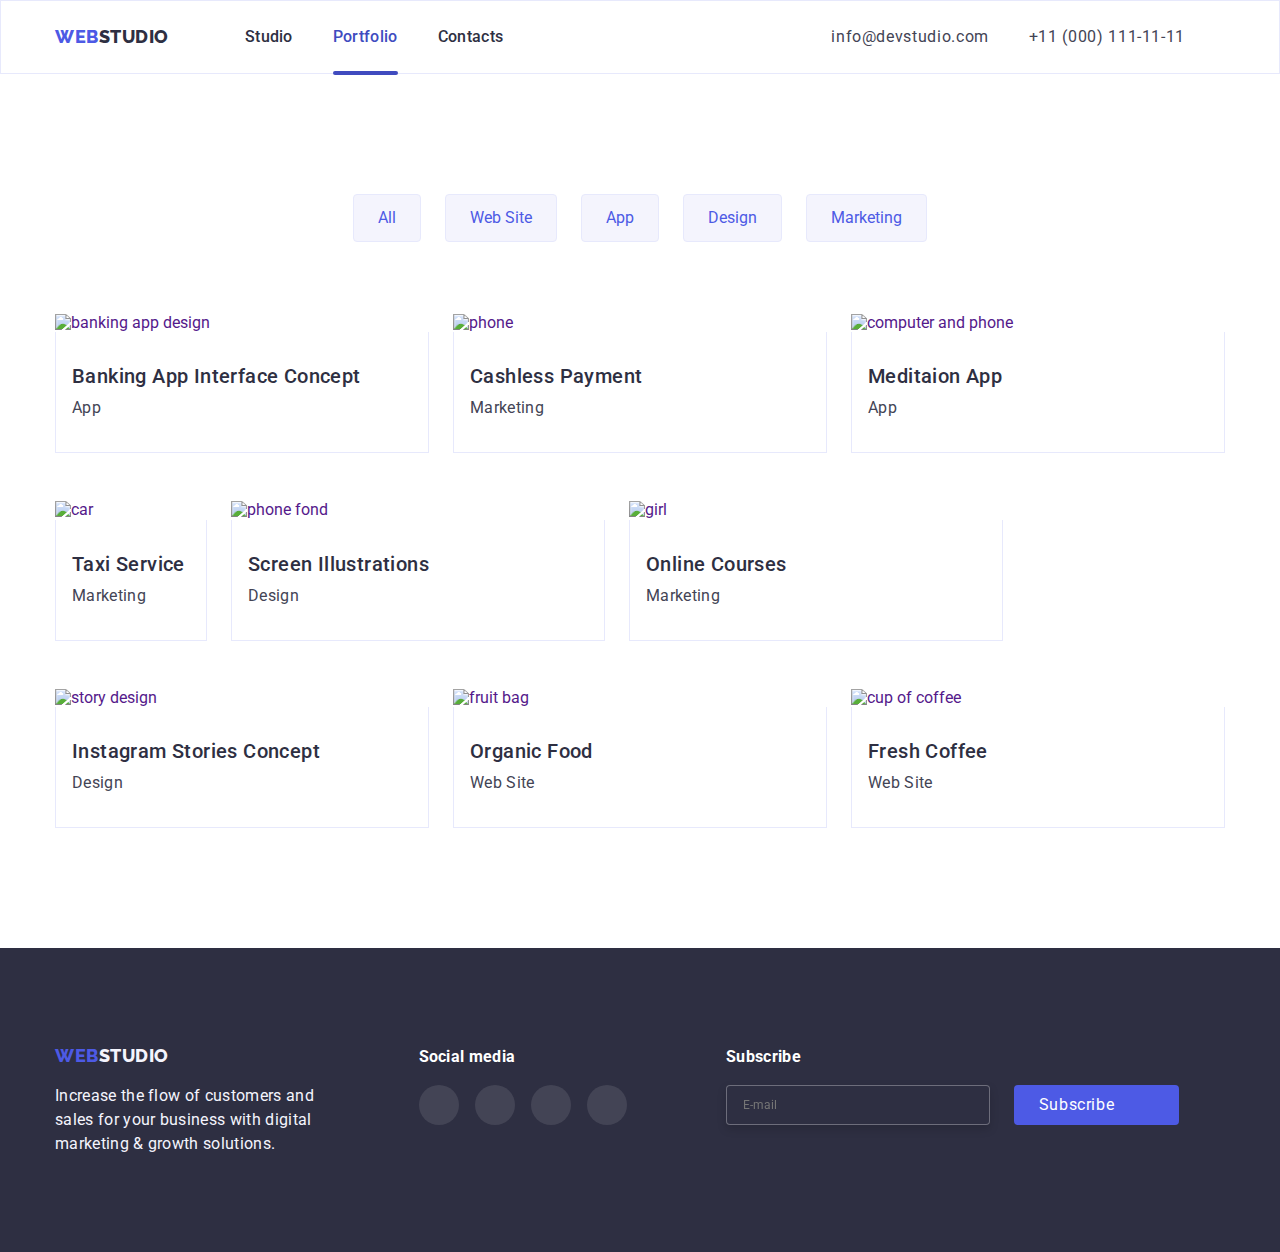
==== portfolio.html @ f3fa1f7b "Add desktop layout" ====
<!DOCTYPE html>
<html lang="en">
  <head>
    <meta charset="UTF-8" />
    <meta http-equiv="X-UA-Compatible" content="IE=edge" />
    <meta name="viewport" content="width=device-width, initial-scale=1.0" />
    <title>Document</title>
    <link rel="preconnect" href="https://fonts.googleapis.com" />
    <link rel="preconnect" href="https://fonts.gstatic.com" crossorigin />
    <link
      href="https://fonts.googleapis.com/css2?family=Raleway:wght@800&family=Roboto:wght@400;500;700;900&display=swap"
      rel="stylesheet"
    />
    <link
      rel="stylesheet"
      href="https://cdn.jsdelivr.net/npm/modern-normalize@1.1.0/modern-normalize.min.css"
    />
    <link rel="stylesheet" href="./css/styles.css" />
    <link rel="stylesheet" href="./css/mobile.css" />
    <link rel="stylesheet" href="./css/tablet.css" />
    <link rel="stylesheet" href="./css/desktop.css" />
  </head>

  <body>
    <!--Header-->
    <header class="header">
      <div class="container header-container">
        <nav class="nav">
          <a class="header-logo link" href="./index.html"
            ><span class="titlelogo">Web</span>Studio</a
          >
          <ul class="nav-list">
            <li class="nav-item">
              <a class="nav-link link" href="./index.html">Studio</a>
            </li>
            <li class="nav-item">
              <a class="nav-link link nav-link-portfolio" href="./"><span class="nav-link-text">Portfolio</span></a>
            </li>
            <li class="nav-item">
              <a class="nav-link link" href="">Contacts</a>
            </li>
          </ul>
        </nav>
        <address class="contacts">
          <ul class="contacts-list">
            <li class="contacts-item">
              <a class="mail link" href="mailto:info@devstudio.com"
                >info@devstudio.com</a
              >
            </li>
            <li class="contacts-item">
              <a class="phone-number link" href="tel:+110001111111"
                >+11 (000) 111-11-11
              </a>
            </li>
          </ul>
        </address>
      </div>
    </header>

    <main>
      <!-- Filters -->
      <section class="filters section">
        <div class="container">
          <h1 class="filters-title visually-hidden">Filters</h1>
          <ul class="filters-list">
            <li class="filters-item">
              <button class="filters-button" type="button">
                <span>All</span>
              </button>
            </li>
            <li class="filters-item">
              <button class="filters-button" type="button">
                <span>Web Site</span>
              </button>
            </li>
            <li class="filters-item">
              <button class="filters-button" type="button">
                <span>App</span>
              </button>
            </li>
            <li class="filters-item">
              <button class="filters-button" type="button">
                <span>Design</span>
              </button>
            </li>
            <li class="filters-item">
              <button class="filters-button" type="button">
                <span>Marketing</span>
              </button>
            </li>
          </ul>
          
          <ul class="project-list">
            <li class="project-item">
              <a class="project-link link" href="">
              <div class="project-list-img-wrapper"><img
                class="project-img"
                src="./images/portfolio/portfolioimg.jpg"
                alt="banking app design"
                width="360"
              />
              <p class="overlay">14 Stylish and User-Friendly App Design Concepts · Task Manager App · Calorie Tracker App · Exotic Fruit Ecommerce App · Cloud Storage App</p>
              </div>
              <div class="project-card">
                <h3 class="project-subject">Banking App Interface Concept</h3>
                <p class="project-text">App</p>
              </div></a>
            </li>
            <li class="project-item">
              <a class="project-link link" href="">
              <div class="project-list-img-wrapper"><img
                class="project-img"
                src="./images/portfolio/portfolioimg1.jpg"
                alt="phone"
                width="360"
              />
              <p class="overlay">14 Stylish and User-Friendly App Design Concepts · Task Manager App · Calorie Tracker App · Exotic Fruit Ecommerce App · Cloud Storage App</p>
              </div>
              <div class="project-card">
                <h3 class="project-subject">Cashless Payment</h3>
                <p class="project-text">Marketing</p>
              </div></a>
            </li>
            <li class="project-item">
              <a class="project-link link"  href="">
              <div class="project-list-img-wrapper"><img
                class="project-img"
                src="./images/portfolio/portfolioimg2.jpg"
                alt="computer and phone"
                width="360"
              />
              <p class="overlay">14 Stylish and User-Friendly App Design Concepts · Task Manager App · Calorie Tracker App · Exotic Fruit Ecommerce App · Cloud Storage App</p>
              </div>
              <div class="project-card"><h3 class="project-subject">Meditaion App</h3>
              <p class="project-text">App</p></div></a>
            </li>
            <li class="pro??ject-item">
              <a class="project-link link"  href="">
              <div class="project-list-img-wrapper"><img
                class="project-img"
                src="./images/portfolio/portfolioimg3.jpg"
                alt="car"
                width="360"
              />
              <p class="overlay">14 Stylish and User-Friendly App Design Concepts · Task Manager App · Calorie Tracker App · Exotic Fruit Ecommerce App · Cloud Storage App</p>
              </div>
              <div class="project-card"><h3 class="project-subject">Taxi Service</h3>
              <p class="project-text">Marketing</p></div></a>
            </li>
            <li class="project-item">
              <a class="project-link link"  href="">
              <div class="project-list-img-wrapper"><img
                class="project-img"
                src="./images/portfolio/portfolioimg4.jpg"
                alt="phone fond"
                width="360"
              />
              <p class="overlay">14 Stylish and User-Friendly App Design Concepts · Task Manager App · Calorie Tracker App · Exotic Fruit Ecommerce App · Cloud Storage App</p>
              </div>
              <div class="project-card"><h3 class="project-subject">Screen Illustrations</h3>
              <p class="project-text">Design</p></div></a>
            </li>
            <li class="project-item">
              <a class="project-link link"  href="">
              <div class="project-list-img-wrapper"><img
                class="project-img"
                src="./images/portfolio/portfolioimg5.jpg"
                alt="girl"
                width="360"
              />
              <p class="overlay">14 Stylish and User-Friendly App Design Concepts · Task Manager App · Calorie Tracker App · Exotic Fruit Ecommerce App · Cloud Storage App</p>
              </div>
              <div class="project-card"><h3 class="project-subject">Online Courses</h3>
              <p class="project-text">Marketing</p></div></a>
            </li>
            <li class="project-item">
              <a class="project-link link"  href="">
              <div class="project-list-img-wrapper"><img
                class="project-img"
                src="./images/portfolio/portfolioimg6.jpg"
                alt="story design"
                width="360"
              />
              <p class="overlay">14 Stylish and User-Friendly App Design Concepts · Task Manager App · Calorie Tracker App · Exotic Fruit Ecommerce App · Cloud Storage App</p>
              </div>
              <div class="project-card"><h3 class="project-subject">Instagram Stories Concept</h3>
              <p class="project-text">Design</p></div>
              </a>
            </li>
            <li class="project-item">
              <a class="project-link link"  href="">
              <div class="project-list-img-wrapper"><img
                src="./images/portfolio/portfolioimg7.jpg"
                alt="fruit bag"
                width="360"
              />
              <p class="overlay">14 Stylish and User-Friendly App Design Concepts · Task Manager App · Calorie Tracker App · Exotic Fruit Ecommerce App · Cloud Storage App</p>
              </div>
              <div class="project-card"><h3 class="project-subject">Organic Food</h3>
              <p class="project-text">Web Site</p></div>
              </a>
            </li>
            <li class="project-item">
              <a class="project-link link"  href="">
              <div class="project-list-img-wrapper"><img
                class="project-img"
                src="./images/portfolio/portfolioimg8.jpg"
                alt="cup of coffee"
                width="360"
              />
              <p class="overlay">14 Stylish and User-Friendly App Design Concepts · Task Manager App · Calorie Tracker App · Exotic Fruit Ecommerce App · Cloud Storage App</p>
              </div>
              <div class="project-card"><h3 class="project-subject">Fresh Coffee</h3>
              <p class="project-text">Web Site</p>
            </li></a></div>
          </ul>
        </div>
      </section>

    <!-- Footer -->
    <footer class="footer">
			<div class="footer-container container">
				<div class="ftr-logo-container">
				<a class="ftr-logo link" href="./index.html"
					><span class="footer-logo">Web</span>Studio</a
				>
				<p class="slogan">
					Increase the flow of customers and sales for your business with
					digital marketing & growth solutions.
				</p>
			</div>
			<div class="social-media-container">
        <h2 class="social-media-title">Social media</h2>
				<ul class="social-media-list list">
					<li class="social-media-item">
						<a href="" class="social-media-link">
							<svg class="social-media-icon" width="20" height="20">
								<use href="./images/sprite.svg#icon-instagram"></use>
							</svg>
						</a>
								</li>
					<li class="social-media-item">
						<a href="" class="social-media-link">
							<svg class="social-media-icon" width="20" height="20">
								<use href="./images/sprite.svg#icon-twitter"></use>
							</svg>
						</a>
					</li>
					<li class="social-media-item">
						<a href="" class="social-media-link">
							<svg class="social-media-icon" width="20" height="20">
								<use href="./images/sprite.svg#icon-facebook"></use>
							</svg>
						</a>
					</li>
					<li class="social-media-item">
						<a href="" class="social-media-link">
							<svg class="social-media-icon" width="20" height="20">
								<use href="./images/sprite.svg#icon-linkedin"></use>
							</svg>
						</a>
					</li>
				</ul>
				</div>
        <div class="subscribe-container">
          <h2 class="subscribe-title">Subscribe</h2>
          <form class="subscribe-label-wrapper">
            <label class="subscribe-field">
              <span class="subscribe-imput-wrapper">
                <input 
                type="email" 
                name="user-email" 
                class="subscribe-imput" 
                placeholder="E-mail" 
                required pattern="">
              </label>
            <button type="submit" class="subscribe-link">Subscribe
              <svg class="subscribe-icon" width="24" height="20">
                <use href="./images/sprite.svg#icon-send"></use>
              </svg>
            </button>
          </form>
        </div>
			</div>
		</footer>
  </body>
</html>
---- css/styles.css ----
h1,
h2,
h3,
p {
  margin-top: 0;
  margin-bottom: 0;
}

ul,
ol {
  list-style: none;
  margin-top: 0;
  margin-bottom: 0;
  padding-left: 0;
}

img {
  display: block;
  min-width: 100%;
  height: auto;
  width: 100%;
}

address {
  font-style: normal;
}

button {
  cursor: pointer;
}

.link {
  text-decoration: none;
}

body {
  font-family: "Roboto", sans-serif;
  color: var(--dark-color);
  background-color: var(--white-color);
  font-size: 16px;
}

.section {
  padding-top: 120px;
  padding-bottom: 120px;
}

:root {
  --accent-color: #e7e9fc;
  --dark-color: #2e2f42;
  --primary-color: #4d5ae5;
  --pressed-color: #404bbf;
  --text-color: #434455;
  --light-color: #f4f4fd;
  --white-color: #ffffff;
}

.container {
  width: 100%;
  margin-left: auto;
  margin-right: auto;
  padding-left: 15px;
  padding-right: 15px;
}

.visually-hidden {
  position: absolute;
  white-space: nowrap;
  width: 1px;
  height: 1px;
  overflow: hidden;
  border: 0;
  padding: 0;
  clip: rect(0 0 0 0);
  clip-path: inset(50%);
  margin: -1px;
}

/* STUDIO STYLES */

/* Header */
.header {
  padding-top: 24px;
  padding-bottom: 24px;
  border: 1px solid var(--accent-color);
  position: relative;
}

.header-container {
  display: flex;
  align-items: center;
}

.nav {
  display: flex;
  align-items: center;
}

.nav-list {
  display: none;
}

.contacts-list {
  display: none;
}

.header-logo {
  font-family: "Raleway", sans-serif;
  font-weight: 800;
  font-size: 18px;
  line-height: 1.3;
  display: flex;
  align-items: center;
  letter-spacing: 0.03em;
  text-transform: uppercase;
  color: var(--dark-color);
  margin-right: 76px;
}

.titlelogo {
  font-family: "Raleway", sans-serif;
  font-weight: 800;
  font-size: 18px;
  line-height: 1.3;
  display: flex;
  align-items: center;
  letter-spacing: 0.03em;
  text-transform: uppercase;
  color: var(--primary-color);
  background-color: var(--white-color);
}

/* Mobile menu */

.mob-menu {
  position: fixed;
  top: 0;
  z-index: 1;
  width: 100%;
  height: 100vh;
  background-color: var(--white-color);
  padding-top: 40px;
  padding-bottom: 40px;
}

.mob-menu.is-hidden {
  opacity: 0;
  visibility: hidden;
  pointer-events: none;
}

.mob-menu > .container {
  height: 100%;
  display: flex;
  flex-direction: column;
  justify-content: space-between;
  overflow-y: auto;
}

.mobile-menu-open {
  display: flex;
  padding: 0;
  border: transparent;
  background-color: var(--white-color);
  margin-left: auto;
  width: 32px;
  height: 22px;
}

.mobile-menu-open-icon {
  stroke: var(--dark-color);
  width: 32px;
  height: 22px;
}

.mobile-menu-close {
  position: absolute;
  top: 24px;
  right: 24px;
  width: 24px;
  height: 24px;
  border-radius: 50%;
  background-color: var(--accent-color);
  border: 1px solid rgba(0, 0, 0, 0.1);
  padding: 0;
  transition: background-color 250ms cubic-bezier(0.4, 0, 0.2, 1);
}

.mobile-menu-close-btn-icon {
  transition: fill 250ms cubic-bezier(0.4, 0, 0.2, 1);
}

.mob-menu-list-contacts {
  margin-bottom: 48px;
}

.mob-menu-item:not(:last-child) {
  margin-bottom: 40px;
}

.mob-menu-link {
  font-weight: 700;
  font-size: 36px;
  line-height: 1.11;
  letter-spacing: 0.02em;
  text-transform: capitalize;
  color: var(--dark-color);
  transition: background-color 250ms cubic-bezier(0.4, 0, 0.2, 1);
}

.mob-menu-link-contact {
  color: var(--primary-color);
}

.mob-menu-phone-number {
  font-weight: 600;
  font-size: 30px;
  line-height: 1.11;
  text-transform: capitalize;
  color: var(--primary-color);
}

.mob-menu-mail {
  font-weight: 500;
  font-size: 20px;
  line-height: 1.2;
  letter-spacing: 0.02em;
  color: var(--text-color);
}

.mob-menu-social-list {
  display: flex;
  gap: 46px;
  max-width: 328px;
}

.mob-menu-social-link {
  display: flex;
  width: 40px;
  height: 40px;
  justify-content: center;
  align-items: center;
  background-color: var(--primary-color);
  border-radius: 50%;
  transition: background-color 250ms cubic-bezier(0.4, 0, 0.2, 1);
}

.mob-menu-icon {
  fill: var(--light-color);
}

/* Hero */
.hero {
  background-color: var(--dark-color);
  padding-top: 112px;
  padding-bottom: 112px;
  text-align: center;
  background-image: linear-gradient(
      rgba(46, 47, 66, 0.7),
      rgba(46, 47, 66, 0.7)
    ),
    url(../images/hero/Hero\ mobile.jpg);
  background-repeat: no-repeat;
  background-size: cover;
  background-position: center;
  max-width: 100%;
  margin: 0 auto;
}

.hero-title {
  max-width: 319px;
  font-size: 36px;
  line-height: 1.1;
  letter-spacing: 0.02em;
  color: var(--white-color);
  margin-bottom: 72px;
  margin-left: auto;
  margin-right: auto;
  text-align: center;
  text-transform: capitalize;
}

.hero-button {
  padding: 16px 32px;
  letter-spacing: 0.04em;
  cursor: pointer;
  background-color: var(--primary-color);
  box-shadow: 0px 4px 4px rgba(0, 0, 0, 0.15);
  border-radius: 4px;
  color: var(--white-color);
  border: var(--pressed-color);
  transition: background-color 250ms cubic-bezier(0.4, 0, 0.2, 1),
    box-shadow 250ms cubic-bezier(0.4, 0, 0.2, 1);
}

.hero-button:hover,
.hero-button:focus {
  cursor: pointer;
  background-color: var(--pressed-color);
  box-shadow: 0px 4px 4px rgba(0, 0, 0, 0.15);
}

/* Feauture */

.feauture {
  background-color: var(--white-color);
  padding-bottom: 0;
}

.feauture-item {
  margin-bottom: 72px;
}

.feauture-link {
  display: none;
  align-items: center;
  justify-content: center;
  width: 264px;
  height: 112px;
  background: var(--light-color);
  border-radius: 4px;
  margin-bottom: 8px;
}

.feauture-title {
  min-width: 134px;
  min-height: 24px;
  font-weight: 700;
  font-size: 36px;
  line-height: 1.11;
  text-align: center;
  letter-spacing: 0.02em;
  margin-bottom: 8px;
  color: var(--dark-color);
}

.feauture-text {
  font-weight: 500;
  font-size: 16px;
  line-height: 1.5;
  letter-spacing: 0.02em;
  color: var(--text-color);
}

/* Doing */

.doing {
  display: none;
}

/* Team */
.team {
  background-color: var(--light-color);
  padding-top: 96px;
  padding-bottom: 128px;
}

.team-item {
  margin-bottom: 72px;
  margin-left: auto;
  margin-right: auto;
}

.section-title {
  color: var(--dark-color);
  font-weight: 700;
  font-size: 36px;
  line-height: 1.11;
  text-align: center;
  letter-spacing: 0.02em;
  text-transform: capitalize;
  margin-bottom: 72px;
}

.team-card {
  padding: 32px 16px;
  background-color: var(--white-color);
  box-shadow: 0px 1px 6px rgba(46, 47, 66, 0.08),
    0px 1px 1px rgba(46, 47, 66, 0.16), 0px 2px 1px rgba(46, 47, 66, 0.08);
  border-radius: 0px 0px 4px 4px;
  text-align: center;
}

.team-subject,
.project-subject {
  min-width: 134px;
  min-height: 24px;
  font-weight: 500;
  font-size: 20px;
  line-height: 1.2;
  letter-spacing: 0.02em;
  margin-bottom: 8px;
}

.team-text {
  line-height: 1.5;
  letter-spacing: 0.02em;
  color: var(--text-color);
  margin-bottom: 8px;
}

.social-list {
  display: flex;
  justify-content: center;
  gap: 24px;
}

.social-list-item {
  width: 40px;
  height: 40px;
}

.social-list-link {
  display: flex;
  justify-content: center;
  align-items: center;
  width: 40px;
  height: 40px;
  border-radius: 50%;
  background-color: var(--primary-color);
  transition: background-color 250ms cubic-bezier(0.4, 0, 0.2, 1);
}

.social-list-link:hover,
.social-list-link:focus {
  background-color: var(--pressed-color);
}

.social-list-icon {
  fill: var(--white-color);
}

/* Customers */
.customers {
  padding-top: 96px;
  padding-bottom: 96px;
}

.customers-title {
  font-size: 36px;
  line-height: 1.11;
  text-align: center;
  letter-spacing: 0.02em;
  text-transform: capitalize;
  margin-bottom: 72px;
}

.customers-list {
  display: flex;
  flex-wrap: wrap;
  justify-content: center;
  row-gap: 72px;
  column-gap: 16px;
}

.customers-link {
  display: flex;
  align-items: center;
  justify-content: center;
  width: 190px;
  height: 88px;
  border: 1px solid #8e8f99;
  border-radius: 5px;
  fill: #8e8f99;
  transition: border-color 250ms cubic-bezier(0.4, 0, 0.2, 1),
    fill 250ms cubic-bezier(0.4, 0, 0.2, 1);
}

.customers-link:hover,
.customers-link:focus {
  border-color: var(--primary-color);
}

.customers-link:hover,
.customers-link:focus {
  fill: var(--primary-color);
}

/* Footer */
.footer {
  background-color: var(--dark-color);
  padding-top: 96px;
  padding-bottom: 96px;
}

.footer-container {
  display: flex;
  flex-direction: column;
  justify-content: center;
  align-items: center;
  flex-wrap: wrap;
}

.ftr-logo-container {
  margin-bottom: 72px;
}

.ftr-logo {
  display: flex;
  justify-content: center;
  font-family: "Raleway", sans-serif;
  font-weight: 800;
  font-size: 18px;
  line-height: 1.3;
  letter-spacing: 0.03em;
  text-transform: uppercase;
  color: var(--light-color);
}

.footer-logo {
  color: var(--primary-color);
}

.slogan {
  width: 264px;
  line-height: 24px;
  letter-spacing: 0.02em;
  color: var(--acent-color);
  color: var(--light-color);
  margin-top: 16px;
}

.social-media-container {
  margin-bottom: 72px;
}

.social-media-title,
.subscribe-title {
  text-align: center;
  font-size: 16px;
  line-height: 24px;
  letter-spacing: 0.02em;
  color: var(--white-color);
  margin-bottom: 16px;
}

.social-media-list {
  display: flex;
  justify-content: center;
  gap: 16px;
}

.social-media-link {
  display: flex;
  justify-content: center;
  align-items: center;
  width: 40px;
  height: 40px;
  border-radius: 50%;
  background-color: rgba(255, 255, 255, 0.1);
  transition: background-color 250ms cubic-bezier(0.4, 0, 0.2, 1);
}

.social-media-icon {
  fill: var(--white-color);
}

.social-media-link:hover,
.social-media-link:focus {
  background-color: #31d0aa;
}

.social-media-list-icon {
  fill: var(--white-color);
}

.subscribe-imput-wrapper {
  max-width: 100%;
}

.subscribe-imput {
  display: flex;
  max-width: 396px;
  margin-right: auto;
  margin-left: auto;
  height: 40px;
  border: 1px solid rgba(255, 255, 255, 0.3);
  filter: drop-shadow(0px 4px 4px rgba(0, 0, 0, 0.15));
  border-radius: 4px;
  background-color: var(--dark-color);
  transition: border-color 250ms, cubic-bezier(0.4, 0, 0.2, 1);
  margin-right: 24px;
  outline: none;
  padding-top: 8px;
  padding-bottom: 8px;
  padding-left: 16px;
  font-size: 12px;
  color: var(--white-color);
}

.subscribe-link {
  display: flex;
  margin-right: auto;
  margin-left: auto;
  flex-direction: row;
  align-items: center;
  justify-content: center;
  text-align: center;
  min-width: 165px;
  height: 40px;
  letter-spacing: 0.04em;
  cursor: pointer;
  background-color: var(--primary-color);
  border-radius: 4px;
  color: var(--white-color);
  border: var(--pressed-color);
  transition: background-color 250ms cubic-bezier(0.4, 0, 0.2, 1),
    box-shadow 250ms cubic-bezier(0.4, 0, 0.2, 1);
  padding: 8px 24px;
  gap: 16px;
  margin-top: 16px;
}

.subscribe-link:hover,
.subscribe-link:focus {
  cursor: pointer;
  background-color: var(--pressed-color);
  box-shadow: 0px 4px 4px rgba(0, 0, 0, 0.15);
}

/* Filters */

.filters-list {
  display: flex;
  justify-content: center;
  flex-wrap: wrap;
  gap: 24px;
  margin-bottom: 72px;
}

.filters-button {
  padding: 12px 24px;
  height: 48px;
  background: var(--light-color);
  color: var(--primary-color);
  border: 1px solid var(--accent-color);
  border-radius: 4px;
  flex: none;
  order: 1;
  flex-grow: 0;
  transition: background-color 250ms cubic-bezier(0.4, 0, 0.2, 1),
    color 250ms cubic-bezier(0.4, 0, 0.2, 1),
    box-shadow 250ms cubic-bezier(0.4, 0, 0.2, 1);
}

.filters-button:hover,
.filters-button:focus {
  background-color: var(--pressed-color);
  color: #ffffff;
  box-shadow: 0px 3px 1px rgba(0, 0, 0, 0.1), 0px 2px 1px rgba(0, 0, 0, 0.08),
    0px 2px 2px rgba(0, 0, 0, 0.12);
}

.fiters-item {
  width: 116px;
  height: 48px;
  background: var(--light-color);
  border: 1px solid var(--accent-color);
  border-radius: 4px;
  display: flex;
  align-items: center;
  text-align: center;
  letter-spacing: 0.04em;
  color: var(--primary-color);
  flex: none;
  order: 0;
  flex-grow: 0;
  transition: background-color 250ms cubic-bezier(0.4, 0, 0.2, 1),
    color 250ms cubic-bezier(0.4, 0, 0.2, 1),
    box-shadow 250ms cubic-bezier(0.4, 0, 0.2, 1);
}

.filters-item:hover,
.folters-item:focus {
  background-color: var(--pressed-color);
  color: var(--white-color);
  box-shadow: 0px 3px 1px rgba(0, 0, 0, 0.1), 0px 2px 1px rgba(0, 0, 0, 0.08),
    0px 2px 2px rgba(0, 0, 0, 0.12);
}

/* Project */

.project-text {
  line-height: 1.5;
  letter-spacing: 0.02em;
  color: var(--text-color);
}

.project-list {
  display: flex;
  flex-wrap: wrap;
  column-gap: 24px;
  row-gap: 48px;
}

.project-item {
  flex-basis: calc((100% - 48px) / 3);
}

.project-link {
  display: block;
}

.project-subject {
  line-height: 1.2;
  letter-spacing: 0.02em;
  color: var(--dark-color);
  margin-bottom: 8px;
}

.project-text {
  line-height: 1.5;
  letter-spacing: 0.02em;
  color: var(--text-color);
}

.project-card {
  padding-top: 32px;
  padding-bottom: 32px;
  padding-left: 16px;
  border: 1px solid var(--accent-color);
  border-top: none;
}

.project-link:hover,
.project-link:focus {
  box-shadow: 0px 1px 6px rgba(46, 47, 66, 0.08);
}

.project-list-img-wrapper {
  position: relative;
  overflow: hidden;
}

.overlay {
  position: absolute;
  font-size: 16px;
  line-height: 24px;
  color: var(--light-color);
  width: 100%;
  height: 100%;
  transform: translateY(100%);
  transition: transform 250ms cubic-bezier(0.4, 0, 0.2, 1);
  top: 0;
  left: 0;
  padding-top: 40px;
  padding-bottom: 164px;
  padding-left: 32px;
  padding-right: 32px;
  background-color: var(--primary-color);
}

.project-link:hover .overlay,
.project-link:focus .overlay {
  transform: translate(0, 0);
}

/* Modal Window */

.backdrop {
  position: fixed;
  z-index: 100;
  top: 0;
  left: 0;
  width: 100%;
  height: 100%;
  background-color: rgba(46, 47, 66, 0.4);
  transition: opacity 250ms cubic-bezier(0.4, 0, 0.2, 1),
    visibility 250ms cubic-bezier(0.4, 0, 0.2, 1);
}

.backdrop.is-hidden {
  opacity: 0;
  visibility: hidden;
  pointer-events: none;
}

.modal {
  position: absolute;
  top: 50%;
  left: 50%;
  transform: translate(-50%, -50%);
  max-width: 392px;
  min-height: 586px;
  background-color: #fcfcfc;
  box-shadow: 0px 1px 1px rgba(0, 0, 0, 0.14), 0px 1px 3px rgba(0, 0, 0, 0.12),
    0px 2px 1px rgba(0, 0, 0, 0.2);
  border-radius: 4px;
  padding: 72px 24px 24px;
}

.modal > .container {
  height: 100%;
  display: flex;
  flex-direction: column;
  justify-content: space-between;
  overflow-y: auto;
}

.modal-clas-btn {
  position: absolute;
  top: 24px;
  right: 24px;
  width: 24px;
  height: 24px;
  border-radius: 50%;
  background-color: var(--accent-color);
  border: 1px solid rgba(0, 0, 0, 0.1);
  padding: 0;
  transition: background-color 250ms cubic-bezier(0.4, 0, 0.2, 1);
}

.modal-close-btn-icon {
  transition: fill 250ms cubic-bezier(0.4, 0, 0.2, 1);
}

.modal-clas-btn:hover,
.modal-clas-btn:focus {
  background-color: var(--pressed-color);
}

.modal-clas-btn:hover .modal-close-btn-icon,
.modal-clas-btn:focus .modal-close-btn-icon {
  fill: var(--white-color);
}

/* Modal form */

.modal-text {
  font-weight: 500;
  font-size: 16px;
  line-height: 24px;
  text-align: center;
  letter-spacing: 0.02em;
  color: #2e2f42;
  margin-bottom: 17px;
}

.modal-form {
  display: flex;
  flex-direction: column;
}

.modal-form-field {
  margin-bottom: 8px;
}

.modal-form-field-comment {
  margin-bottom: 16px;
}

.modal-form-imput-wrapper {
  display: block;
  position: relative;
}

.modal-form-imput {
  width: 100%;
  height: 40px;
  border: 1px solid rgba(33, 33, 33, 0.2);
  border-radius: 4px;
  padding-left: 38px;
  transition: border-color 250ms, cubic-bezier(0.4, 0, 0.2, 1);
}

.modal-form-imput:focus {
  outline: none;
  border-color: var(--primary-color);
}

.modal-form-imput:focus + .modal-form-imput-icon {
  fill: var(--primary-color);
}

.modal-form-imput-icon {
  display: block;
  color: var(--dark-color);
  position: absolute;
  top: 50%;
  left: 16px;
  transform: translate(0, -50%);
  transition: fill 250ms, cubic-bezier(0.4, 0, 0.2, 1);
}

.modal-form-massage {
  display: block;
  resize: none;
  width: 100%;
  height: 120px;
  border: 1px solid rgba(33, 33, 33, 0.2);
  border-radius: 4px;
  padding: 18px 16px 8px 16px;
  transition: border-color 250ms, cubic-bezier(0.4, 0, 0.2, 1);
}

.modal-form-massage::placeholder {
  color: rgba(117, 117, 117, 0.5);
  font-size: 12px;
}

.modal-form-massage:focus {
  outline: none;
  border-color: var(--primary-color);
}

.modal-form-imput-desc {
  display: block;
  font-weight: 400;
  font-size: 12px;
  line-height: 16px;
  letter-spacing: 0.04em;
  color: #8e8f99;
  margin-top: 4px;
}

.modal-form-icon-wrapper {
  display: flex;
  align-items: center;
  justify-content: center;
}

.modal-form-check:checked + .modal-form-check-desc span {
  background-color: var(--pressed-color);
  background-position: center;
  background-repeat: no-repeat;
  border: none;
}

.modal-form-focus:checked + .modal-form-check-desc span {
  outline: 1px solid #4d5ae5;
}

.modal-form-check-desc {
  display: flex;
  align-items: center;
  font-weight: 400;
  font-size: 12px;
  line-height: 16px;
  letter-spacing: 0.04em;
  color: #757575;
  margin-bottom: 24px;
}

.modal-form-check-desc span {
  display: flex;
  content: "";
  width: 16px;
  height: 16px;
  border: 1.25px solid #2e2f42;
  border-radius: 2px;
  cursor: pointer;
  margin-right: 8px;
  fill: var(--primary-color);
}

.privat-policy-link {
  color: var(--primary-color);
}

.modal-form-submit {
  align-self: center;
  min-width: 169px;
  padding: 16px 32px;
  letter-spacing: 0.04em;
  cursor: pointer;
  background-color: var(--primary-color);
  box-shadow: 0px 4px 4px rgba(0, 0, 0, 0.15);
  border-radius: 4px;
  color: var(--white-color);
  border: var(--pressed-color);
  transition: background-color 250ms cubic-bezier(0.4, 0, 0.2, 1),
    box-shadow 250ms cubic-bezier(0.4, 0, 0.2, 1);
}

.modal-form-submit:hover,
.modal-form-submit:focus {
  cursor: pointer;
  background-color: var(--pressed-color);
  box-shadow: 0px 4px 4px rgba(0, 0, 0, 0.15);
}
---- css/tablet.css ----
@media screen and (max-width: 767px) {
  .subscribe-imput {
    width: 100%;
  }
}

@media screen and (min-width: 768px) {
  .container {
    max-width: 768px;
    margin-left: auto;
    margin-right: auto;
    padding-left: 15px;
    padding-right: 15px;
  }

  .container.container-mini {
    max-width: 582px;
  }

  /* Header */

  .nav {
    display: flex;
    align-items: center;
  }

  .nav-list {
    display: flex;
    align-items: center;
    gap: 40px;
  }

  .nav-link {
    position: relative;
    font-weight: 500;
    font-size: 16px;
    letter-spacing: 0.02em;
    line-height: 1.5;
    letter-spacing: 0.02em;
    color: var(--dark-color);
    transition: color 250ms cubic-bezier(0.4, 0, 0.2, 1);
  }

  .nav-link:hover,
  .nav-link:focus {
    color: var(--pressed-color);
  }

  .nav-link-studio::after,
  .nav-link-portfolio::after {
    content: "";
    width: 100%;
    height: 4px;
    border-radius: 2px;
    background-color: var(--pressed-color);
    color: var(--pressed-color);
    display: inline-block;
    position: absolute;
    bottom: 0;
    left: 0;
    top: 48px;
  }

  .contacts {
    font-style: normal;
    margin-left: auto;
  }

  .mail {
    line-height: 1.5;
    letter-spacing: 0.02em;
    color: var(--text-color);
    margin-right: 40px;
    transition: color 250ms cubic-bezier(0.4, 0, 0.2, 1);
  }

  .phone-number {
    line-height: 1.5;
    letter-spacing: 0.02em;
    color: var(--text-color);
    transition: color 250ms cubic-bezier(0.4, 0, 0.2, 1);
  }

  .mail:hover,
  .mail:focus {
    color: var(--pressed-color);
  }

  .phone-number:hover,
  .phone-number:focus {
    color: var(--pressed-color);
  }

  .nav-link-text {
    color: var(--pressed-color);
  }

  .contacts-list {
    display: flex;
    flex-direction: column-reverse;
    text-align: center;
  }

  .contacts-item {
    display: flex;
  }

  .mail,
  .phone-number {
    font-weight: 400;
    font-size: 12px;
    line-height: 1.3;
    letter-spacing: 0.04em;
  }

  /* Mobile menu */
  .mobile-menu-open {
    display: none;
  }

  /* Hero */

  .hero-title {
    min-width: 496px;
    font-weight: 700;
    font-size: 56px;
    margin-bottom: 40px;
    margin-left: auto;
    margin-right: auto;
  }

  /* Feauture */

  .feauture-link {
    display: none;
  }

  .feauture-list {
    display: flex;
    flex-wrap: wrap;
    row-gap: 72px;
    column-gap: 24px;
  }

  .feauture-item {
    display: flex;
    flex-wrap: wrap;
    flex-basis: calc((100% - 24px) / 2);
  }

  /* Doing */

  .doing {
    display: none;
  }

  /* Team */

  .team {
    padding-bottom: 104px;
  }

  .team-list {
    display: flex;
    flex-wrap: wrap;
    column-gap: 24px;
    justify-content: center;
  }

  .team-item {
    flex-basis: calc((100% - 24px) / 2);
  }

  /* Customers */

  /* Footer */

  .footer-container {
    flex-direction: row;
    column-gap: 24px;
    row-gap: 72px;
    align-items: baseline;
  }

  .ftr-logo-container {
    margin-bottom: 0;
  }

  .ftr-logo {
    justify-content: flex-start;
  }

  .social-media-container {
    margin-bottom: 0;
  }

  .social-media-title,
  .subscribe-title {
    text-align: left;
  }

  .subscribe-container {
    margin-right: 46px;
  }

  .subscribe-label-wrapper {
    display: flex;
  }

  .subscribe-imput {
    min-width: 264px;
  }

  .subscribe-link {
    margin: 0;
  }

  .subscribe-link {
    /* margin: 0; */
  }

  /* Modal Window */
  .modal {
    width: 408px;
    height: 586px;
  }
}
---- css/desktop.css ----
@media screen and (max-width: 1199px) {
}

@media screen and (min-width: 1200px) {
  .container {
    max-width: 1200px;
  }

  .container.container-mini {
    max-width: 1200px;
  }

  .section-title {
    font-size: 36px;
    line-height: 1.1;
    text-align: center;
    letter-spacing: 0.02em;
    text-transform: capitalize;
    margin-bottom: 72px;
  }

  /* Header */

  .header {
    padding-top: 24px;
    padding-bottom: 24px;
    border: 1px solid var(--accent-color);
  }

  .header-container {
    display: flex;
    align-items: center;
  }

  .contacts {
    font-style: normal;
    margin-left: auto;
  }

  .contacts-list {
    display: flex;
    align-items: center;
    flex-direction: row;
  }

  .mail,
  .phone-number {
    font-size: 16px;
    line-height: 1.5;
    letter-spacing: 0.04em;
    margin-right: 40px;
    transition: color 250ms cubic-bezier(0.4, 0, 0.2, 1);
  }

  .nav-link-studio::after,
  .nav-link-portfolio::after {
    content: "";
    width: 100%;
    height: 4px;
    border-radius: 2px;
    background-color: var(--pressed-color);
    color: var(--pressed-color);
    display: inline-block;
    position: absolute;
    bottom: 0;
    left: 0;
    top: 44px;
  }

  /* Mobile menu */
  .mobile-menu-open {
    display: none;
  }

  /* Hero */

  .hero {
    padding-top: 188px;
    padding-bottom: 188px;
    max-width: 1440px;
  }

  .hero-title {
    width: 499px;
    margin-bottom: 48px;
  }

  /* Feauture */

  .feauture {
    padding-bottom: 0;
  }

  .feauture-link {
    display: flex;
  }

  .feauture-list {
    display: flex;
    flex-wrap: nowrap;
    gap: 24px;
  }

  .feauture-title {
    min-width: 134px;
    min-height: 24px;
    font-weight: 500;
    font-size: 20px;
    line-height: 1.2;
  }

  /* Doing */

  .doing {
    display: flex;
    padding-bottom: 120px;
  }

  .doing-list {
    display: flex;
    gap: 24px;
  }

  .doing-item {
    flex-basis: calc((100% - 48px) / 3);
  }

  .section-title {
    font-size: 36px;
    line-height: 1.11;
    text-align: center;
    letter-spacing: 0.02em;
    text-transform: capitalize;
    margin-bottom: 72px;
  }

  /* Team */

  .team {
    padding-top: 120px;
    padding-bottom: 120px;
  }

  .team-list {
    gap: 24px;
  }

  .team-item {
    flex-basis: calc((100% - 72px) / 4);
  }

  /* Customers */

  .customers {
    padding-top: 130px;
    padding-bottom: 125px;
  }

  .customers-list {
    flex-wrap: nowrap;
    gap: 24px;
  }

  /* Footer */

  .footer-container {
    display: flex;
    justify-content: space-between;
  }

  /* Modal Window */

  .modal {
    width: 408px;
    height: 584px;
  }
}
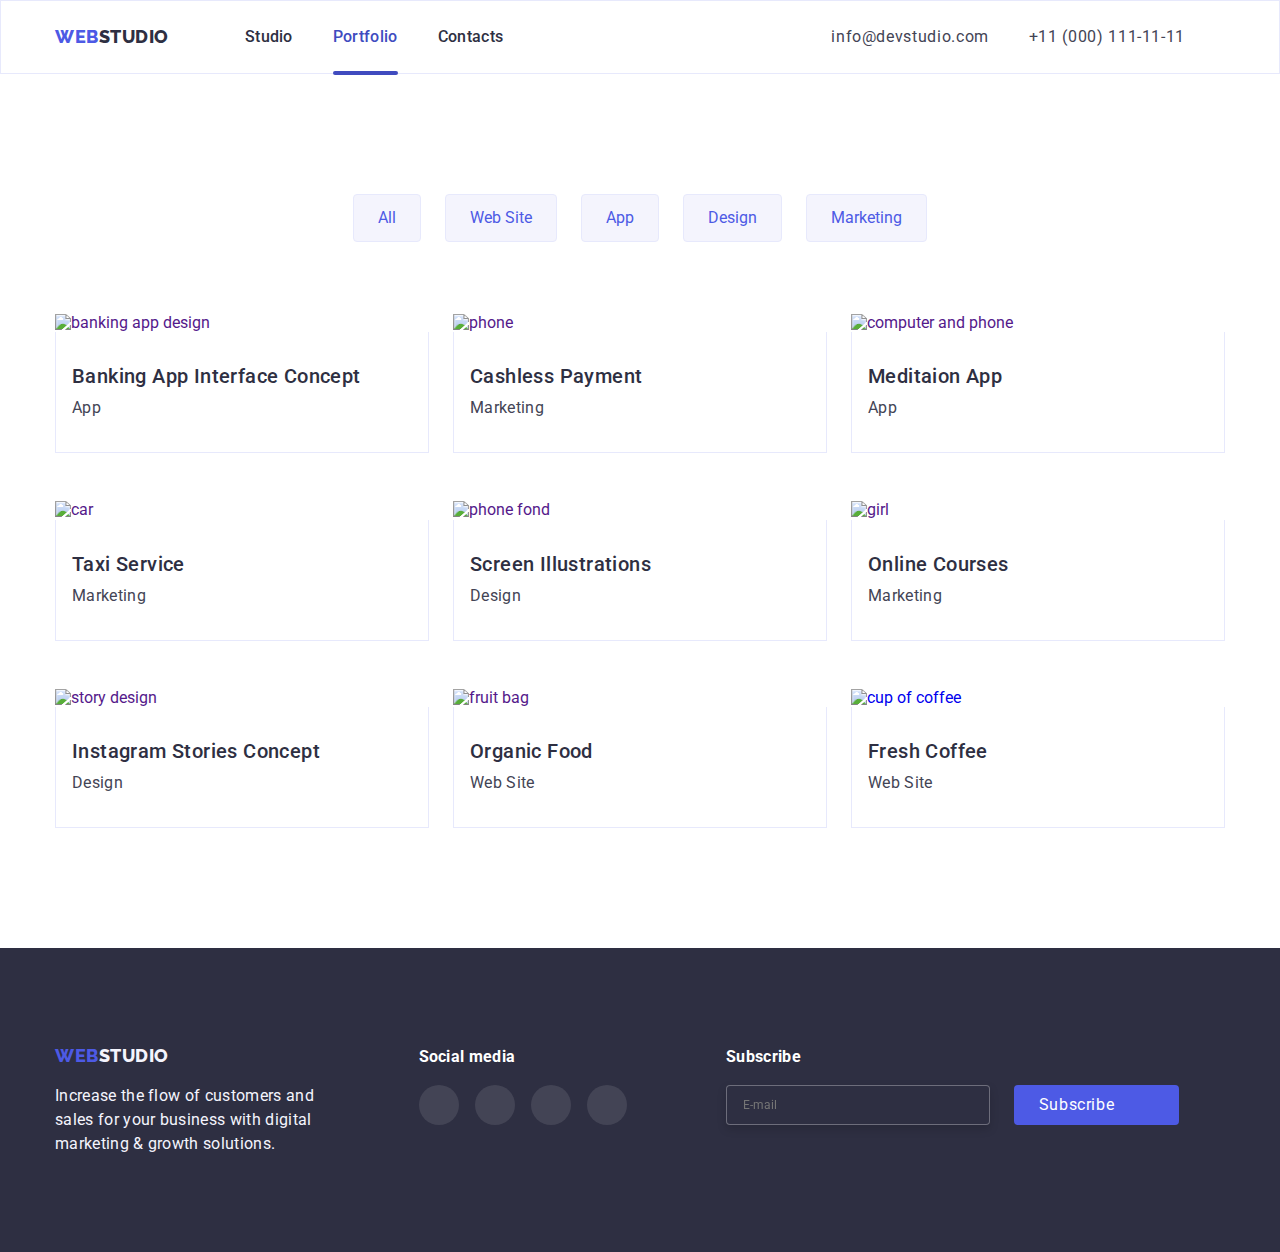
==== commit 745b0718: "Add adaptive" ====
--- a/portfolio.html
+++ b/portfolio.html
@@ -34,7 +34,9 @@
               <a class="nav-link link" href="./index.html">Studio</a>
             </li>
             <li class="nav-item">
-              <a class="nav-link link nav-link-portfolio" href="./"><span class="nav-link-text">Portfolio</span></a>
+              <a class="nav-link link nav-link-portfolio" href="./"
+                ><span class="nav-link-text">Portfolio</span></a
+              >
             </li>
             <li class="nav-item">
               <a class="nav-link link" href="">Contacts</a>
@@ -90,199 +92,270 @@
               </button>
             </li>
           </ul>
-          
+
           <ul class="project-list">
             <li class="project-item">
               <a class="project-link link" href="">
-              <div class="project-list-img-wrapper"><img
-                class="project-img"
-                src="./images/portfolio/portfolioimg.jpg"
-                alt="banking app design"
-                width="360"
-              />
-              <p class="overlay">14 Stylish and User-Friendly App Design Concepts · Task Manager App · Calorie Tracker App · Exotic Fruit Ecommerce App · Cloud Storage App</p>
-              </div>
-              <div class="project-card">
-                <h3 class="project-subject">Banking App Interface Concept</h3>
-                <p class="project-text">App</p>
-              </div></a>
-            </li>
-            <li class="project-item">
-              <a class="project-link link" href="">
-              <div class="project-list-img-wrapper"><img
-                class="project-img"
-                src="./images/portfolio/portfolioimg1.jpg"
-                alt="phone"
-                width="360"
-              />
-              <p class="overlay">14 Stylish and User-Friendly App Design Concepts · Task Manager App · Calorie Tracker App · Exotic Fruit Ecommerce App · Cloud Storage App</p>
-              </div>
-              <div class="project-card">
-                <h3 class="project-subject">Cashless Payment</h3>
-                <p class="project-text">Marketing</p>
-              </div></a>
-            </li>
-            <li class="project-item">
-              <a class="project-link link"  href="">
-              <div class="project-list-img-wrapper"><img
-                class="project-img"
-                src="./images/portfolio/portfolioimg2.jpg"
-                alt="computer and phone"
-                width="360"
-              />
-              <p class="overlay">14 Stylish and User-Friendly App Design Concepts · Task Manager App · Calorie Tracker App · Exotic Fruit Ecommerce App · Cloud Storage App</p>
-              </div>
-              <div class="project-card"><h3 class="project-subject">Meditaion App</h3>
-              <p class="project-text">App</p></div></a>
-            </li>
-            <li class="pro??ject-item">
-              <a class="project-link link"  href="">
-              <div class="project-list-img-wrapper"><img
-                class="project-img"
-                src="./images/portfolio/portfolioimg3.jpg"
-                alt="car"
-                width="360"
-              />
-              <p class="overlay">14 Stylish and User-Friendly App Design Concepts · Task Manager App · Calorie Tracker App · Exotic Fruit Ecommerce App · Cloud Storage App</p>
-              </div>
-              <div class="project-card"><h3 class="project-subject">Taxi Service</h3>
-              <p class="project-text">Marketing</p></div></a>
-            </li>
-            <li class="project-item">
-              <a class="project-link link"  href="">
-              <div class="project-list-img-wrapper"><img
-                class="project-img"
-                src="./images/portfolio/portfolioimg4.jpg"
-                alt="phone fond"
-                width="360"
-              />
-              <p class="overlay">14 Stylish and User-Friendly App Design Concepts · Task Manager App · Calorie Tracker App · Exotic Fruit Ecommerce App · Cloud Storage App</p>
-              </div>
-              <div class="project-card"><h3 class="project-subject">Screen Illustrations</h3>
-              <p class="project-text">Design</p></div></a>
-            </li>
-            <li class="project-item">
-              <a class="project-link link"  href="">
-              <div class="project-list-img-wrapper"><img
-                class="project-img"
-                src="./images/portfolio/portfolioimg5.jpg"
-                alt="girl"
-                width="360"
-              />
-              <p class="overlay">14 Stylish and User-Friendly App Design Concepts · Task Manager App · Calorie Tracker App · Exotic Fruit Ecommerce App · Cloud Storage App</p>
-              </div>
-              <div class="project-card"><h3 class="project-subject">Online Courses</h3>
-              <p class="project-text">Marketing</p></div></a>
-            </li>
-            <li class="project-item">
-              <a class="project-link link"  href="">
-              <div class="project-list-img-wrapper"><img
-                class="project-img"
-                src="./images/portfolio/portfolioimg6.jpg"
-                alt="story design"
-                width="360"
-              />
-              <p class="overlay">14 Stylish and User-Friendly App Design Concepts · Task Manager App · Calorie Tracker App · Exotic Fruit Ecommerce App · Cloud Storage App</p>
-              </div>
-              <div class="project-card"><h3 class="project-subject">Instagram Stories Concept</h3>
-              <p class="project-text">Design</p></div>
-              </a>
-            </li>
-            <li class="project-item">
-              <a class="project-link link"  href="">
-              <div class="project-list-img-wrapper"><img
-                src="./images/portfolio/portfolioimg7.jpg"
-                alt="fruit bag"
-                width="360"
-              />
-              <p class="overlay">14 Stylish and User-Friendly App Design Concepts · Task Manager App · Calorie Tracker App · Exotic Fruit Ecommerce App · Cloud Storage App</p>
-              </div>
-              <div class="project-card"><h3 class="project-subject">Organic Food</h3>
-              <p class="project-text">Web Site</p></div>
-              </a>
-            </li>
-            <li class="project-item">
-              <a class="project-link link"  href="">
-              <div class="project-list-img-wrapper"><img
-                class="project-img"
-                src="./images/portfolio/portfolioimg8.jpg"
-                alt="cup of coffee"
-                width="360"
-              />
-              <p class="overlay">14 Stylish and User-Friendly App Design Concepts · Task Manager App · Calorie Tracker App · Exotic Fruit Ecommerce App · Cloud Storage App</p>
-              </div>
-              <div class="project-card"><h3 class="project-subject">Fresh Coffee</h3>
-              <p class="project-text">Web Site</p>
-            </li></a></div>
+                <div class="project-list-img-wrapper">
+                  <img
+                    class="project-img"
+                    src="./images/portfolio/portfolioimg.jpg"
+                    alt="banking app design"
+                    width="360"
+                  />
+                  <p class="overlay">
+                    14 Stylish and User-Friendly App Design Concepts · Task
+                    Manager App · Calorie Tracker App · Exotic Fruit Ecommerce
+                    App · Cloud Storage App
+                  </p>
+                </div>
+                <div class="project-card">
+                  <h3 class="project-subject">Banking App Interface Concept</h3>
+                  <p class="project-text">App</p>
+                </div></a
+              >
+            </li>
+            <li class="project-item">
+              <a class="project-link link" href="">
+                <div class="project-list-img-wrapper">
+                  <img
+                    class="project-img"
+                    src="./images/portfolio/portfolioimg1.jpg"
+                    alt="phone"
+                    width="360"
+                  />
+                  <p class="overlay">
+                    14 Stylish and User-Friendly App Design Concepts · Task
+                    Manager App · Calorie Tracker App · Exotic Fruit Ecommerce
+                    App · Cloud Storage App
+                  </p>
+                </div>
+                <div class="project-card">
+                  <h3 class="project-subject">Cashless Payment</h3>
+                  <p class="project-text">Marketing</p>
+                </div></a
+              >
+            </li>
+            <li class="project-item">
+              <a class="project-link link" href="">
+                <div class="project-list-img-wrapper">
+                  <img
+                    class="project-img"
+                    src="./images/portfolio/portfolioimg2.jpg"
+                    alt="computer and phone"
+                    width="360"
+                  />
+                  <p class="overlay">
+                    14 Stylish and User-Friendly App Design Concepts · Task
+                    Manager App · Calorie Tracker App · Exotic Fruit Ecommerce
+                    App · Cloud Storage App
+                  </p>
+                </div>
+                <div class="project-card">
+                  <h3 class="project-subject">Meditaion App</h3>
+                  <p class="project-text">App</p>
+                </div></a
+              >
+            </li>
+            <li class="project-item">
+              <a class="project-link link" href="">
+                <div class="project-list-img-wrapper">
+                  <img
+                    class="project-img"
+                    src="./images/portfolio/portfolioimg3.jpg"
+                    alt="car"
+                    width="360"
+                  />
+                  <p class="overlay">
+                    14 Stylish and User-Friendly App Design Concepts · Task
+                    Manager App · Calorie Tracker App · Exotic Fruit Ecommerce
+                    App · Cloud Storage App
+                  </p>
+                </div>
+                <div class="project-card">
+                  <h3 class="project-subject">Taxi Service</h3>
+                  <p class="project-text">Marketing</p>
+                </div></a
+              >
+            </li>
+            <li class="project-item">
+              <a class="project-link link" href="">
+                <div class="project-list-img-wrapper">
+                  <img
+                    class="project-img"
+                    src="./images/portfolio/portfolioimg4.jpg"
+                    alt="phone fond"
+                    width="360"
+                  />
+                  <p class="overlay">
+                    14 Stylish and User-Friendly App Design Concepts · Task
+                    Manager App · Calorie Tracker App · Exotic Fruit Ecommerce
+                    App · Cloud Storage App
+                  </p>
+                </div>
+                <div class="project-card">
+                  <h3 class="project-subject">Screen Illustrations</h3>
+                  <p class="project-text">Design</p>
+                </div></a
+              >
+            </li>
+            <li class="project-item">
+              <a class="project-link link" href="">
+                <div class="project-list-img-wrapper">
+                  <img
+                    class="project-img"
+                    src="./images/portfolio/portfolioimg5.jpg"
+                    alt="girl"
+                    width="360"
+                  />
+                  <p class="overlay">
+                    14 Stylish and User-Friendly App Design Concepts · Task
+                    Manager App · Calorie Tracker App · Exotic Fruit Ecommerce
+                    App · Cloud Storage App
+                  </p>
+                </div>
+                <div class="project-card">
+                  <h3 class="project-subject">Online Courses</h3>
+                  <p class="project-text">Marketing</p>
+                </div></a
+              >
+            </li>
+            <li class="project-item">
+              <a class="project-link link" href="">
+                <div class="project-list-img-wrapper">
+                  <img
+                    class="project-img"
+                    src="./images/portfolio/portfolioimg6.jpg"
+                    alt="story design"
+                    width="360"
+                  />
+                  <p class="overlay">
+                    14 Stylish and User-Friendly App Design Concepts · Task
+                    Manager App · Calorie Tracker App · Exotic Fruit Ecommerce
+                    App · Cloud Storage App
+                  </p>
+                </div>
+                <div class="project-card">
+                  <h3 class="project-subject">Instagram Stories Concept</h3>
+                  <p class="project-text">Design</p>
+                </div>
+              </a>
+            </li>
+            <li class="project-item">
+              <a class="project-link link" href="">
+                <div class="project-list-img-wrapper">
+                  <img
+                    src="./images/portfolio/portfolioimg7.jpg"
+                    alt="fruit bag"
+                    width="360"
+                  />
+                  <p class="overlay">
+                    14 Stylish and User-Friendly App Design Concepts · Task
+                    Manager App · Calorie Tracker App · Exotic Fruit Ecommerce
+                    App · Cloud Storage App
+                  </p>
+                </div>
+                <div class="project-card">
+                  <h3 class="project-subject">Organic Food</h3>
+                  <p class="project-text">Web Site</p>
+                </div>
+              </a>
+            </li>
+            <li class="project-item">
+              <a class="project-link link" href="#">
+                <div class="project-list-img-wrapper">
+                  <img
+                    class="project-img"
+                    src="./images/portfolio/portfolioimg8.jpg"
+                    alt="cup of coffee"
+                    width="360"
+                  />
+                  <p class="overlay">
+                    14 Stylish and User-Friendly App Design Concepts · Task
+                    Manager App · Calorie Tracker App · Exotic Fruit Ecommerce
+                    App · Cloud Storage App
+                  </p>
+                </div>
+                <div class="project-card">
+                  <h3 class="project-subject">Fresh Coffee</h3>
+                  <p class="project-text">Web Site</p>
+                </div>
+              </a>
+            </li>
           </ul>
         </div>
       </section>
+    </main>
 
     <!-- Footer -->
     <footer class="footer">
-			<div class="footer-container container">
-				<div class="ftr-logo-container">
-				<a class="ftr-logo link" href="./index.html"
-					><span class="footer-logo">Web</span>Studio</a
-				>
-				<p class="slogan">
-					Increase the flow of customers and sales for your business with
-					digital marketing & growth solutions.
-				</p>
-			</div>
-			<div class="social-media-container">
-        <h2 class="social-media-title">Social media</h2>
-				<ul class="social-media-list list">
-					<li class="social-media-item">
-						<a href="" class="social-media-link">
-							<svg class="social-media-icon" width="20" height="20">
-								<use href="./images/sprite.svg#icon-instagram"></use>
-							</svg>
-						</a>
-								</li>
-					<li class="social-media-item">
-						<a href="" class="social-media-link">
-							<svg class="social-media-icon" width="20" height="20">
-								<use href="./images/sprite.svg#icon-twitter"></use>
-							</svg>
-						</a>
-					</li>
-					<li class="social-media-item">
-						<a href="" class="social-media-link">
-							<svg class="social-media-icon" width="20" height="20">
-								<use href="./images/sprite.svg#icon-facebook"></use>
-							</svg>
-						</a>
-					</li>
-					<li class="social-media-item">
-						<a href="" class="social-media-link">
-							<svg class="social-media-icon" width="20" height="20">
-								<use href="./images/sprite.svg#icon-linkedin"></use>
-							</svg>
-						</a>
-					</li>
-				</ul>
-				</div>
+      <div class="footer-container container">
+        <div class="ftr-logo-container">
+          <a class="ftr-logo link" href="./index.html"
+            ><span class="footer-logo">Web</span>Studio</a
+          >
+          <p class="slogan">
+            Increase the flow of customers and sales for your business with
+            digital marketing & growth solutions.
+          </p>
+        </div>
+        <div class="social-media-container">
+          <h2 class="social-media-title">Social media</h2>
+          <ul class="social-media-list list">
+            <li class="social-media-item">
+              <a href="" class="social-media-link">
+                <svg class="social-media-icon" width="20" height="20">
+                  <use href="./images/sprite.svg#icon-instagram"></use>
+                </svg>
+              </a>
+            </li>
+            <li class="social-media-item">
+              <a href="" class="social-media-link">
+                <svg class="social-media-icon" width="20" height="20">
+                  <use href="./images/sprite.svg#icon-twitter"></use>
+                </svg>
+              </a>
+            </li>
+            <li class="social-media-item">
+              <a href="" class="social-media-link">
+                <svg class="social-media-icon" width="20" height="20">
+                  <use href="./images/sprite.svg#icon-facebook"></use>
+                </svg>
+              </a>
+            </li>
+            <li class="social-media-item">
+              <a href="" class="social-media-link">
+                <svg class="social-media-icon" width="20" height="20">
+                  <use href="./images/sprite.svg#icon-linkedin"></use>
+                </svg>
+              </a>
+            </li>
+          </ul>
+        </div>
         <div class="subscribe-container">
           <h2 class="subscribe-title">Subscribe</h2>
           <form class="subscribe-label-wrapper">
             <label class="subscribe-field">
               <span class="subscribe-imput-wrapper">
-                <input 
-                type="email" 
-                name="user-email" 
-                class="subscribe-imput" 
-                placeholder="E-mail" 
-                required pattern="">
-              </label>
-            <button type="submit" class="subscribe-link">Subscribe
+                <input
+                  type="email"
+                  name="user-email"
+                  class="subscribe-imput"
+                  placeholder="E-mail"
+                  required
+                  pattern=""
+                />
+              </span>
+            </label>
+            <button type="submit" class="subscribe-link">
+              Subscribe
               <svg class="subscribe-icon" width="24" height="20">
                 <use href="./images/sprite.svg#icon-send"></use>
               </svg>
             </button>
           </form>
         </div>
-			</div>
-		</footer>
+      </div>
+    </footer>
   </body>
 </html>
